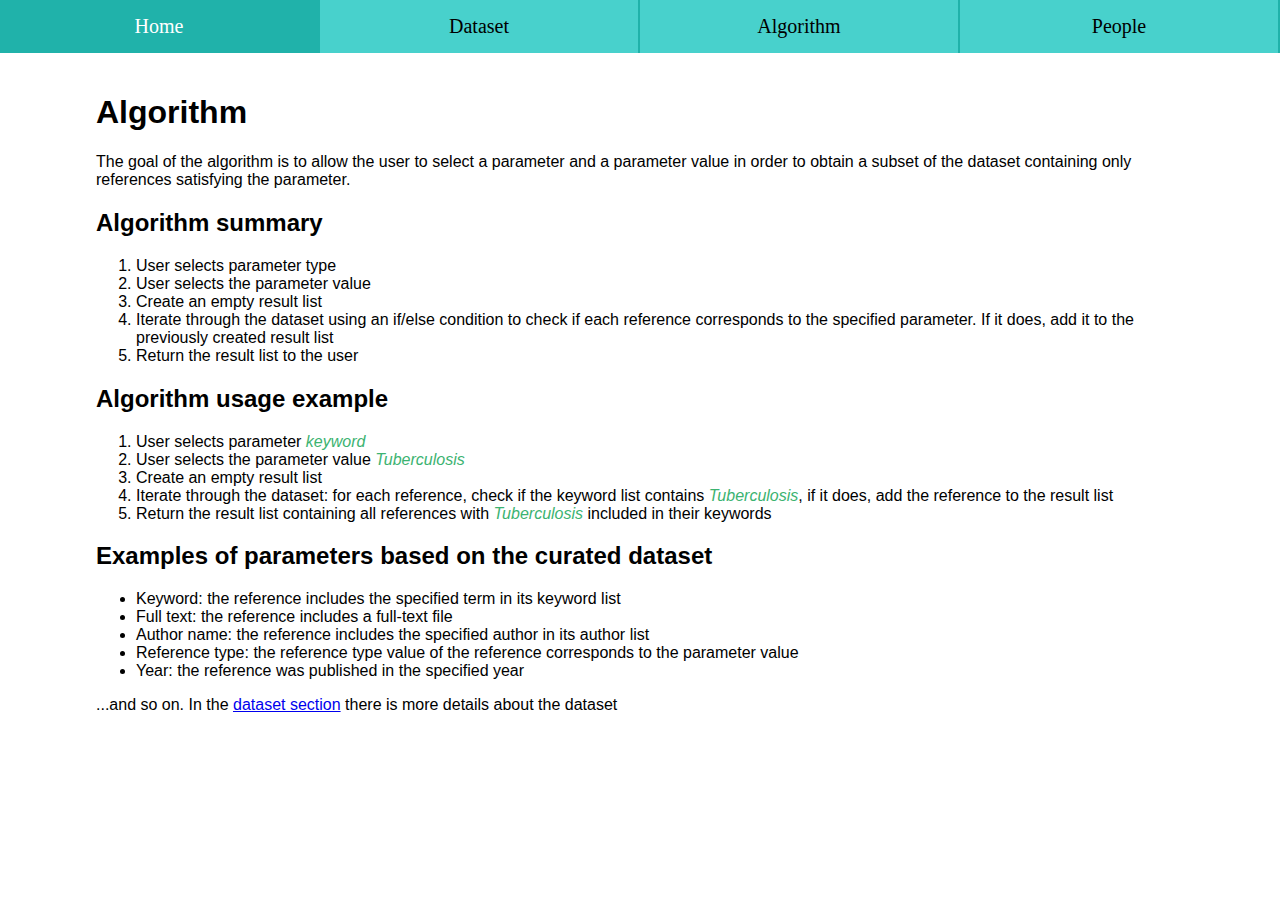
==== docs/algorithm.html @ 17ca924b "Update algorithm.html" ====
<!DOCTYPE html>
<html>

<head>
<title>Project group 5</title>
<meta charset="UTF-8">
<link type="text/css" rel ="stylesheet" href="stylesheet.css"/>
</head>
	
<div class="navbar">
<a href="index.html">Home</a>
<a href="dataset.html">Dataset</a>
<a href="algorithm.html">Algorithm</a>
<a href="people.html">People</a>
</div>

<div class="container">
<h1>Algorithm</h1>
<p>The goal of the algorithm is to allow the user to select a parameter and a parameter value in order to obtain a subset of the dataset containing only references satisfying the parameter.</p>
<h2>Algorithm summary</h2>
<ol>
	<li>User selects parameter type</li>
	<li>User selects the parameter value</li>
	<li>Create an empty result list</li>
	<li>Iterate through the dataset using an if/else condition to check if each reference corresponds to the specified parameter. If it does, add it to the previously created result list</li>
	<li>Return the result list to the user</li>
</ol>
<h2>Algorithm usage example</h2>
<ol>
	<li>User selects parameter <em style="color:MediumSeaGreen;">keyword</em></li>
	<li>User selects the parameter value <em style="color:MediumSeaGreen;">Tuberculosis</em></li>
	<li>Create an empty result list</li>
	<li>Iterate through the dataset: for each reference, check if the keyword list contains <em style="color:MediumSeaGreen;">Tuberculosis</em>, if it does, add the reference to the result list</li>
	<li>Return the result list containing all references with <em style="color:MediumSeaGreen;">Tuberculosis</em> included in their keywords</li>
</ol>
<h2>Examples of parameters based on the curated dataset</h2>
<ul>
	<li>Keyword: the reference includes the specified term in its keyword list</li>
	<li>Full text: the reference includes a full-text file</li>
	<li>Author name: the reference includes the specified author in its author list</li>
	<li>Reference type: the reference type value of the reference corresponds to the parameter value</li>
	<li>Year: the reference was published in the specified year</li>
</ul>
	<p>...and so on. In the <a href=https://squonkbadger.github.io/datathink-a3/dataset.html>dataset section</a> there is more details about the dataset</p>
</div>
---- docs/stylesheet.css ----
body {
  margin: 0;
}

.navbar {
display: flex;
background: #48D1CC;
}

.navbar a {
font-family: Georgia;
color: black;
padding: 15px;
text-decoration: none;
text-align: center;
font-size: 20px;
flex: 50%;
border-right: 2px solid #20B2AA;
}

.navbar a:hover {
background-color: #20B2AA;
color: white;
}

.container {
width: 85%;
padding: 20px 20px 20px 20px;
margin: auto;
border-radius: 10px;
}

p {
font-family: Arial;
font-size: 16px;
}

h1 {
font-family: Arial;
}

h2 {
font-family: Arial;
}

h3 {
font-family: Arial;
}

ol {
font-family: Arial;
}

ul {
font-family: Arial;
}

table, th, td {
font-family: Arial;
}
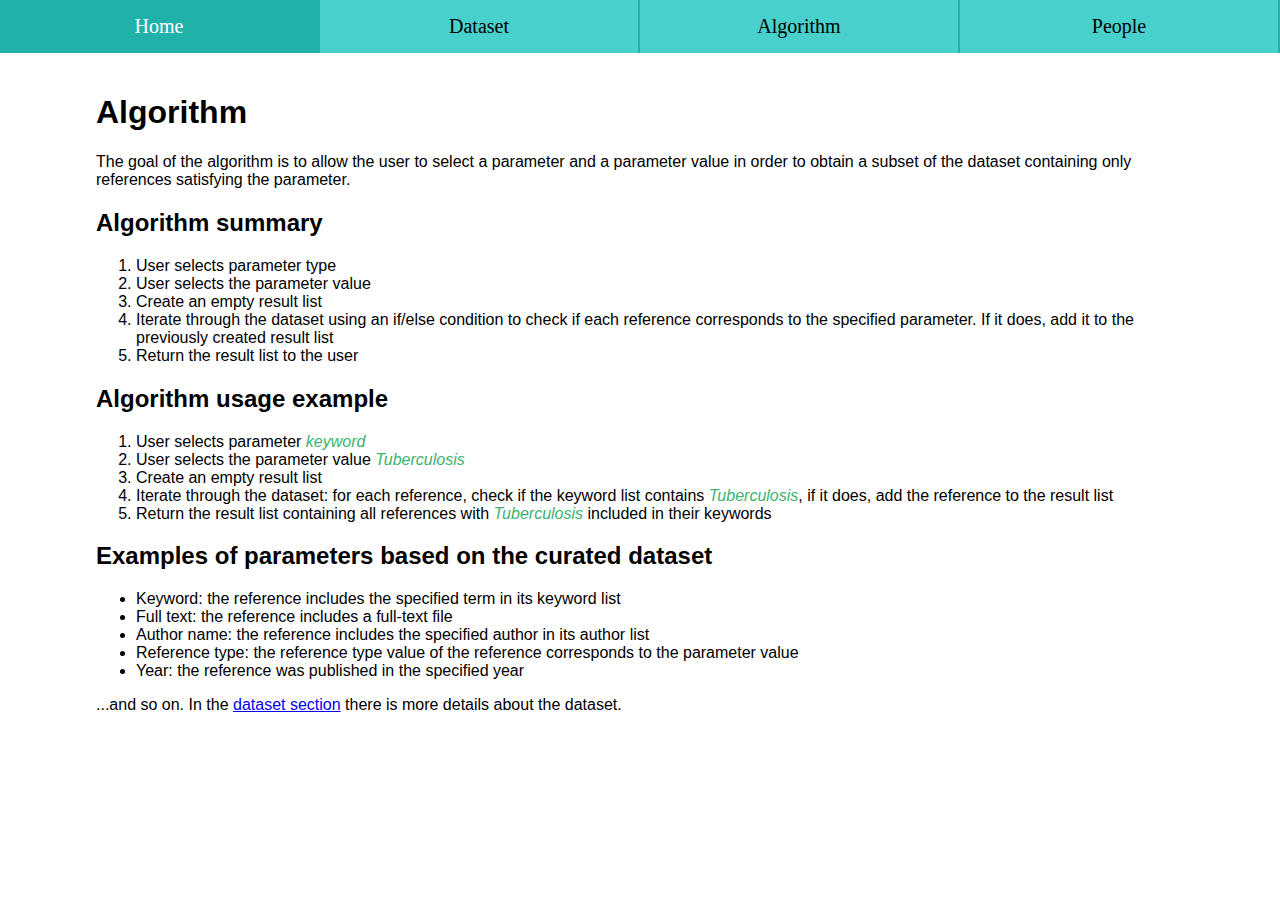
==== commit 30112752: "Update algorithm.html" ====
--- a/docs/algorithm.html
+++ b/docs/algorithm.html
@@ -41,5 +41,5 @@
 	<li>Reference type: the reference type value of the reference corresponds to the parameter value</li>
 	<li>Year: the reference was published in the specified year</li>
 </ul>
-	<p>...and so on. In the <a href=https://squonkbadger.github.io/datathink-a3/dataset.html>dataset section</a> there is more details about the dataset</p>
+	<p>...and so on. In the <a href="dataset.html">dataset section</a> there is more details about the dataset.</p>
 </div>
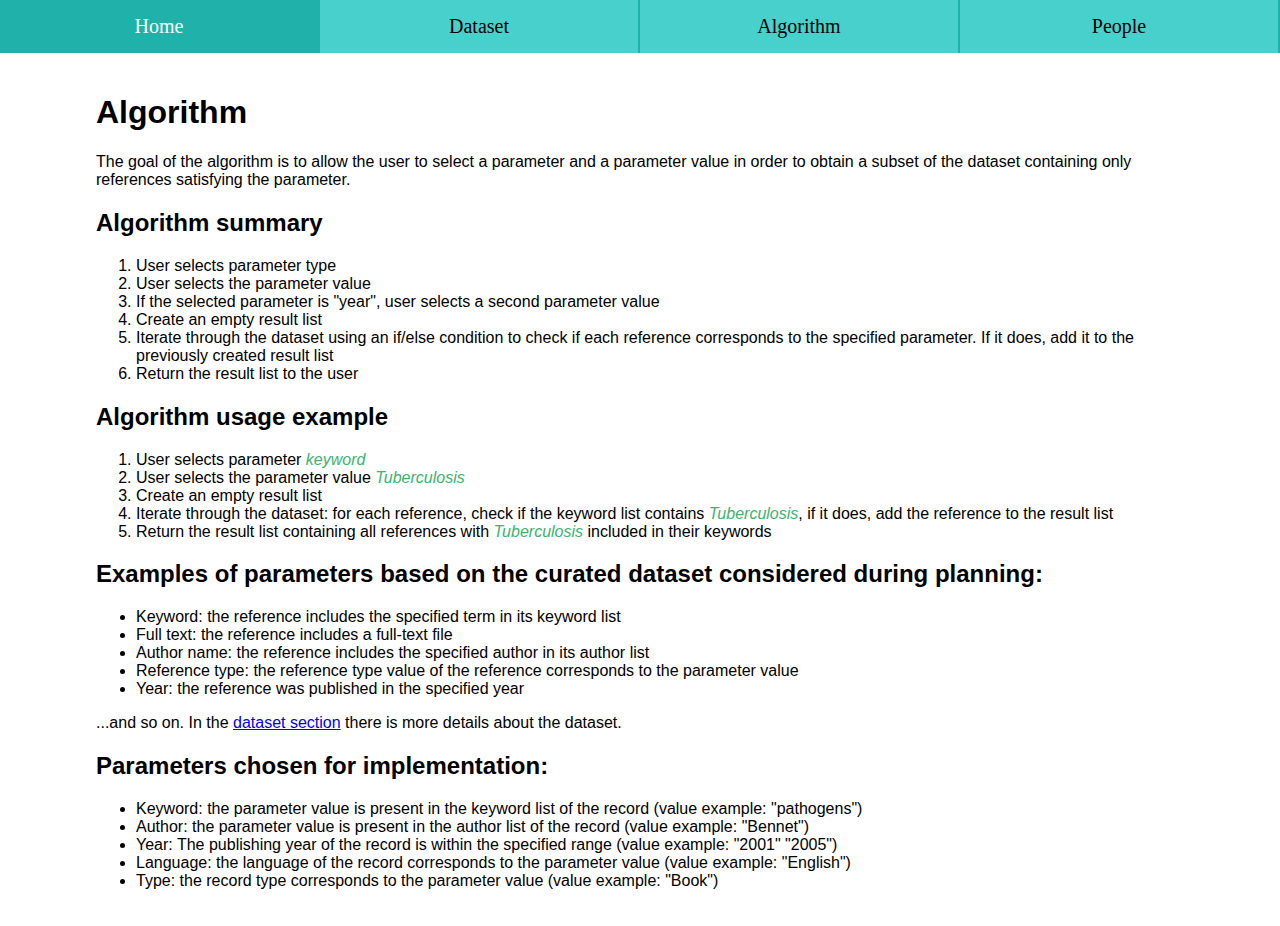
==== commit a31437d8: "Expanded to include actual parameters" ====
--- a/docs/algorithm.html
+++ b/docs/algorithm.html
@@ -21,6 +21,7 @@
 <ol>
 	<li>User selects parameter type</li>
 	<li>User selects the parameter value</li>
+	<li>If the selected parameter is "year", user selects a second parameter value</li>
 	<li>Create an empty result list</li>
 	<li>Iterate through the dataset using an if/else condition to check if each reference corresponds to the specified parameter. If it does, add it to the previously created result list</li>
 	<li>Return the result list to the user</li>
@@ -33,7 +34,7 @@
 	<li>Iterate through the dataset: for each reference, check if the keyword list contains <em style="color:MediumSeaGreen;">Tuberculosis</em>, if it does, add the reference to the result list</li>
 	<li>Return the result list containing all references with <em style="color:MediumSeaGreen;">Tuberculosis</em> included in their keywords</li>
 </ol>
-<h2>Examples of parameters based on the curated dataset</h2>
+<h2>Examples of parameters based on the curated dataset considered during planning:</h2>
 <ul>
 	<li>Keyword: the reference includes the specified term in its keyword list</li>
 	<li>Full text: the reference includes a full-text file</li>
@@ -42,4 +43,12 @@
 	<li>Year: the reference was published in the specified year</li>
 </ul>
 	<p>...and so on. In the <a href="dataset.html">dataset section</a> there is more details about the dataset.</p>
+<h2>Parameters chosen for implementation:</h2>
+<ul>
+	<li>Keyword: the parameter value is present in the keyword list of the record (value example: "pathogens")</li>
+	<li>Author: the parameter value is present in the author list of the record (value example: "Bennet")</li>
+	<li>Year: The publishing year of the record is within the specified range (value example: "2001" "2005")</li>
+	<li>Language: the language of the record corresponds to the parameter value (value example: "English")</li>
+	<li>Type: the record type corresponds to the parameter value (value example: "Book")</li>
+</ul>
 </div>
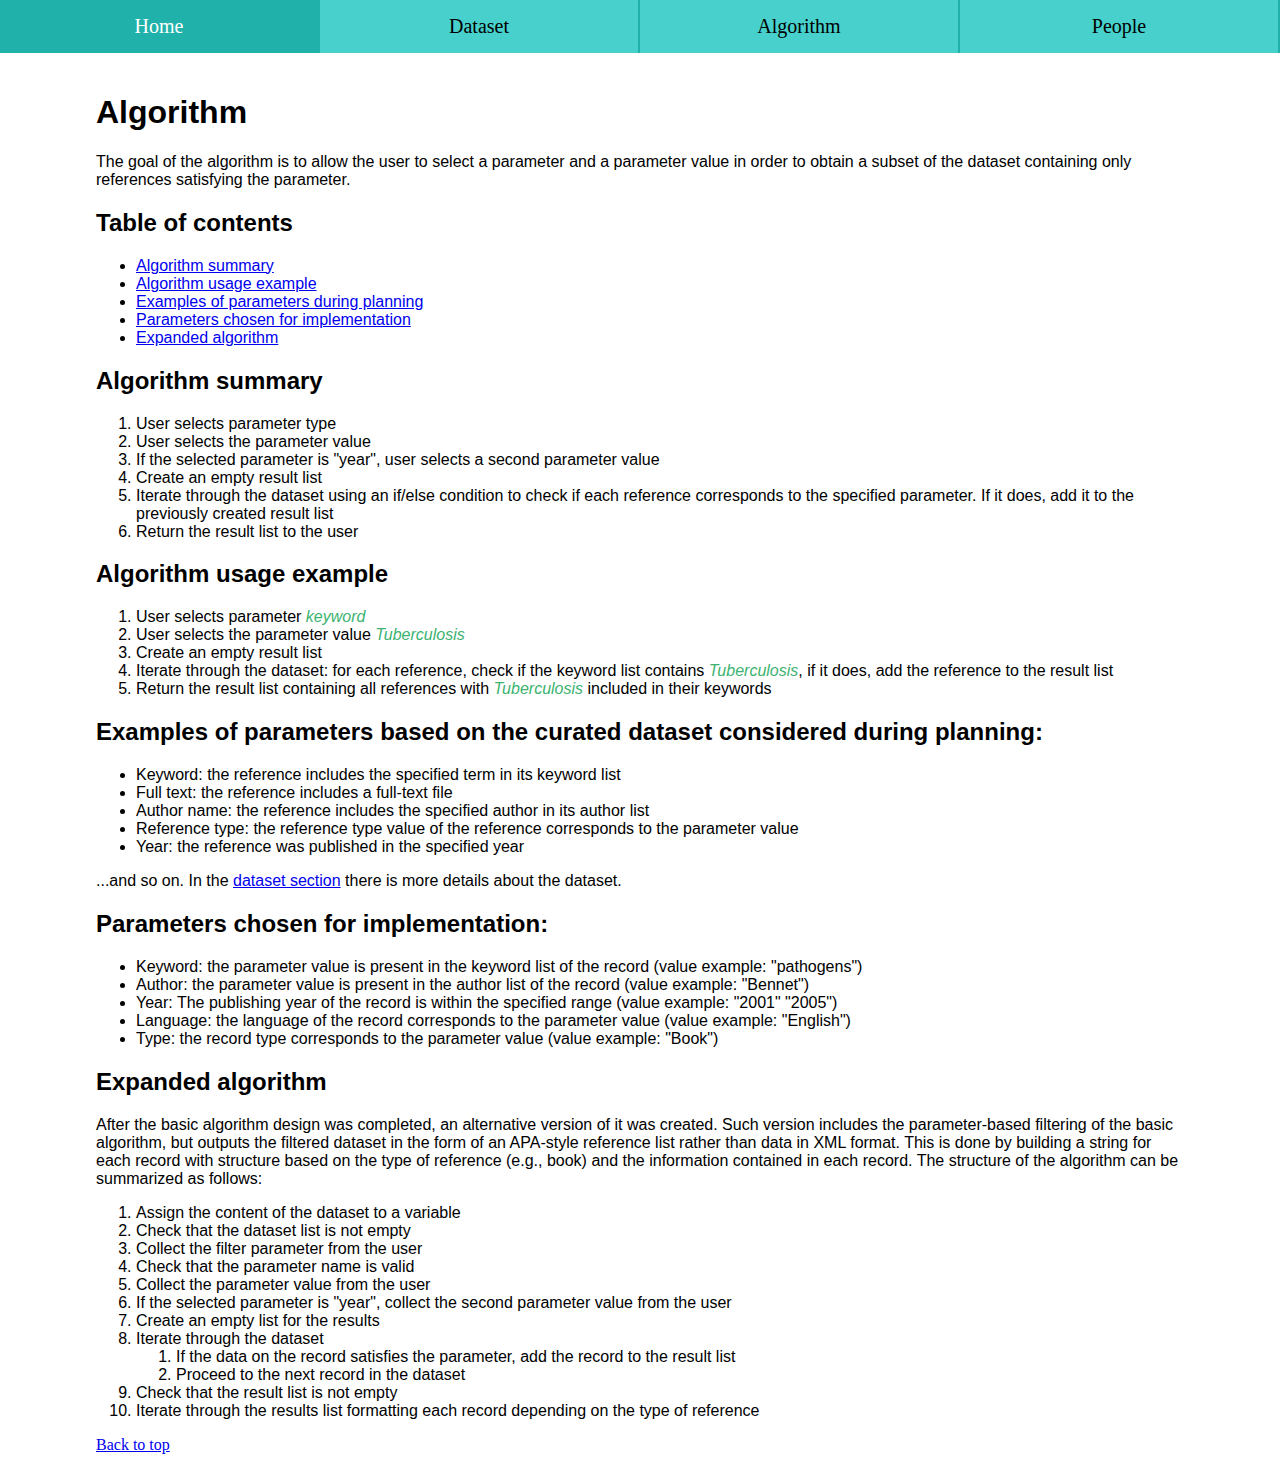
==== commit ead0ab37: "newline in biblio algorithm + expanded alg page" ====
--- a/docs/algorithm.html
+++ b/docs/algorithm.html
@@ -15,9 +15,17 @@
 </div>
 
 <div class="container">
-<h1>Algorithm</h1>
+<h1 id="top">Algorithm</h1>
 <p>The goal of the algorithm is to allow the user to select a parameter and a parameter value in order to obtain a subset of the dataset containing only references satisfying the parameter.</p>
-<h2>Algorithm summary</h2>
+<h2>Table of contents</h2>
+<ul>
+    <li><a href="#summary">Algorithm summary</a></li>
+    <li><a href="#example">Algorithm usage example</a></li>
+    <li><a href="#parameter-ideas">Examples of parameters during planning</a></li>
+    <li><a href="#parameters">Parameters chosen for implementation</a></li>
+    <li><a href="#expanded">Expanded algorithm</a></li>
+</ul>
+<h2 id="summary">Algorithm summary</h2>
 <ol>
 	<li>User selects parameter type</li>
 	<li>User selects the parameter value</li>
@@ -26,7 +34,7 @@
 	<li>Iterate through the dataset using an if/else condition to check if each reference corresponds to the specified parameter. If it does, add it to the previously created result list</li>
 	<li>Return the result list to the user</li>
 </ol>
-<h2>Algorithm usage example</h2>
+<h2 id="example">Algorithm usage example</h2>
 <ol>
 	<li>User selects parameter <em style="color:MediumSeaGreen;">keyword</em></li>
 	<li>User selects the parameter value <em style="color:MediumSeaGreen;">Tuberculosis</em></li>
@@ -34,7 +42,7 @@
 	<li>Iterate through the dataset: for each reference, check if the keyword list contains <em style="color:MediumSeaGreen;">Tuberculosis</em>, if it does, add the reference to the result list</li>
 	<li>Return the result list containing all references with <em style="color:MediumSeaGreen;">Tuberculosis</em> included in their keywords</li>
 </ol>
-<h2>Examples of parameters based on the curated dataset considered during planning:</h2>
+<h2 id="parameter-ideas">Examples of parameters based on the curated dataset considered during planning:</h2>
 <ul>
 	<li>Keyword: the reference includes the specified term in its keyword list</li>
 	<li>Full text: the reference includes a full-text file</li>
@@ -43,7 +51,7 @@
 	<li>Year: the reference was published in the specified year</li>
 </ul>
 	<p>...and so on. In the <a href="dataset.html">dataset section</a> there is more details about the dataset.</p>
-<h2>Parameters chosen for implementation:</h2>
+<h2 id="parameters">Parameters chosen for implementation:</h2>
 <ul>
 	<li>Keyword: the parameter value is present in the keyword list of the record (value example: "pathogens")</li>
 	<li>Author: the parameter value is present in the author list of the record (value example: "Bennet")</li>
@@ -51,4 +59,23 @@
 	<li>Language: the language of the record corresponds to the parameter value (value example: "English")</li>
 	<li>Type: the record type corresponds to the parameter value (value example: "Book")</li>
 </ul>
+<h2 id="expanded">Expanded algorithm</h2>
+<p>After the basic algorithm design was completed, an alternative version of it was created. Such version includes the parameter-based filtering of the basic algorithm, but outputs the filtered dataset in the form of an APA-style reference list rather than data in XML format. This is done by building a string for each record with structure based on the type of reference (e.g., book) and the information contained in each record. The structure of the algorithm can be summarized as follows:</p>
+<ol>
+    <li>Assign the content of the dataset to a variable</li>
+    <li>Check that the dataset list is not empty</li>
+    <li>Collect the filter parameter from the user</li>
+    <li>Check that the parameter name is valid</li>
+    <li>Collect the parameter value from the user</li>
+    <li>If the selected parameter is "year", collect the second parameter value from the user</li>
+    <li>Create an empty list for the results</li>
+    <li>Iterate through the dataset</li>
+    <ol>
+        <li>If the data on the record satisfies the parameter, add the record to the result list</li>
+        <li>Proceed to the next record in the dataset</li>
+    </ol>
+    <li>Check that the result list is not empty</li>
+    <li>Iterate through the results list formatting each record depending on the type of reference</li>
+</ol>
+<a href="#top">Back to top</a>
 </div>
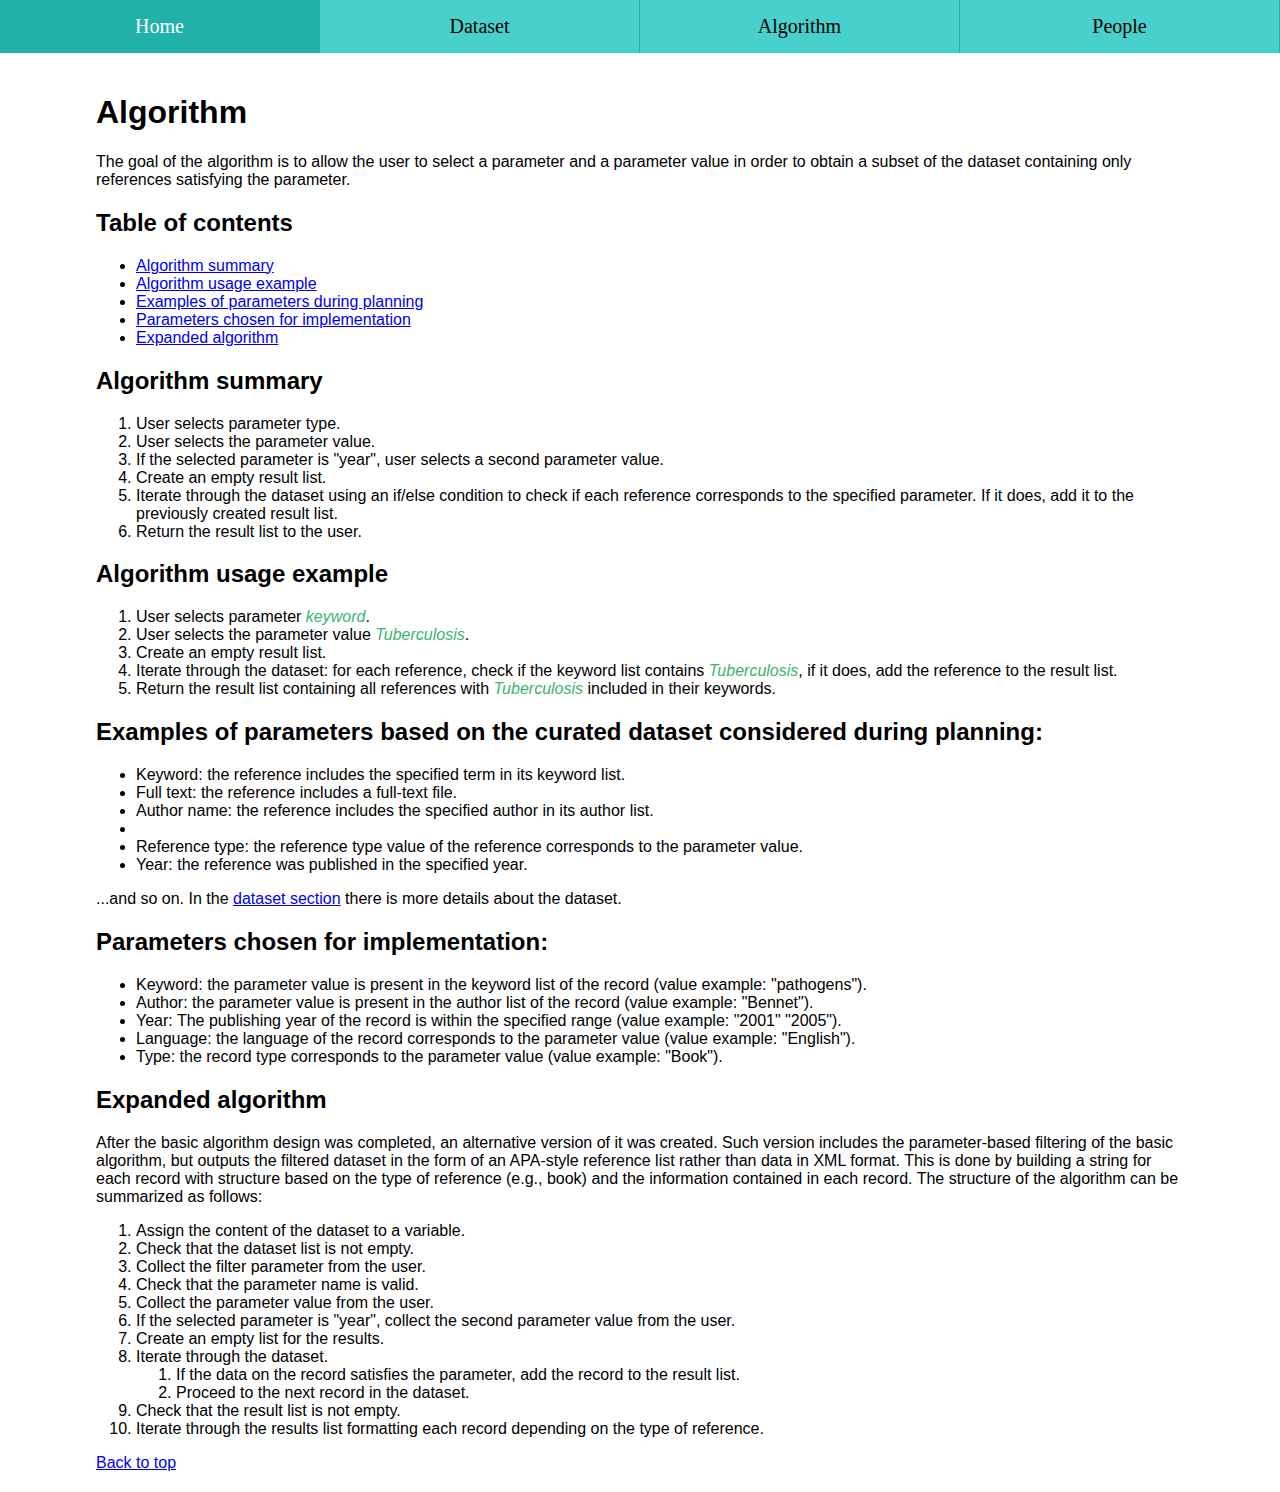
==== commit 326d9a41: "Update files" ====
--- a/docs/algorithm.html
+++ b/docs/algorithm.html
@@ -27,55 +27,55 @@
 </ul>
 <h2 id="summary">Algorithm summary</h2>
 <ol>
-	<li>User selects parameter type</li>
-	<li>User selects the parameter value</li>
-	<li>If the selected parameter is "year", user selects a second parameter value</li>
-	<li>Create an empty result list</li>
-	<li>Iterate through the dataset using an if/else condition to check if each reference corresponds to the specified parameter. If it does, add it to the previously created result list</li>
-	<li>Return the result list to the user</li>
+	<li>User selects parameter type.</li>
+	<li>User selects the parameter value.</li>
+	<li>If the selected parameter is "year", user selects a second parameter value.</li>
+	<li>Create an empty result list.</li>
+	<li>Iterate through the dataset using an if/else condition to check if each reference corresponds to the specified parameter. If it does, add it to the previously created result list.</li>
+	<li>Return the result list to the user.</li>
 </ol>
 <h2 id="example">Algorithm usage example</h2>
 <ol>
-	<li>User selects parameter <em style="color:MediumSeaGreen;">keyword</em></li>
-	<li>User selects the parameter value <em style="color:MediumSeaGreen;">Tuberculosis</em></li>
-	<li>Create an empty result list</li>
-	<li>Iterate through the dataset: for each reference, check if the keyword list contains <em style="color:MediumSeaGreen;">Tuberculosis</em>, if it does, add the reference to the result list</li>
-	<li>Return the result list containing all references with <em style="color:MediumSeaGreen;">Tuberculosis</em> included in their keywords</li>
+	<li>User selects parameter <em style="color:MediumSeaGreen;">keyword</em>.</li>
+	<li>User selects the parameter value <em style="color:MediumSeaGreen;">Tuberculosis</em>.</li>
+	<li>Create an empty result list.</li>
+	<li>Iterate through the dataset: for each reference, check if the keyword list contains <em style="color:MediumSeaGreen;">Tuberculosis</em>, if it does, add the reference to the result list.</li>
+	<li>Return the result list containing all references with <em style="color:MediumSeaGreen;">Tuberculosis</em> included in their keywords.</li>
 </ol>
 <h2 id="parameter-ideas">Examples of parameters based on the curated dataset considered during planning:</h2>
 <ul>
-	<li>Keyword: the reference includes the specified term in its keyword list</li>
-	<li>Full text: the reference includes a full-text file</li>
-	<li>Author name: the reference includes the specified author in its author list</li>
-	<li>Reference type: the reference type value of the reference corresponds to the parameter value</li>
-	<li>Year: the reference was published in the specified year</li>
+	<li>Keyword: the reference includes the specified term in its keyword list.</li>
+	<li>Full text: the reference includes a full-text file.</li>
+	<li>Author name: the reference includes the specified author in its author list.<li>
+	<li>Reference type: the reference type value of the reference corresponds to the parameter value.</li>
+	<li>Year: the reference was published in the specified year.</li>
 </ul>
 	<p>...and so on. In the <a href="dataset.html">dataset section</a> there is more details about the dataset.</p>
 <h2 id="parameters">Parameters chosen for implementation:</h2>
 <ul>
-	<li>Keyword: the parameter value is present in the keyword list of the record (value example: "pathogens")</li>
-	<li>Author: the parameter value is present in the author list of the record (value example: "Bennet")</li>
-	<li>Year: The publishing year of the record is within the specified range (value example: "2001" "2005")</li>
-	<li>Language: the language of the record corresponds to the parameter value (value example: "English")</li>
-	<li>Type: the record type corresponds to the parameter value (value example: "Book")</li>
+	<li>Keyword: the parameter value is present in the keyword list of the record (value example: "pathogens").</li>
+	<li>Author: the parameter value is present in the author list of the record (value example: "Bennet").</li>
+	<li>Year: The publishing year of the record is within the specified range (value example: "2001" "2005").</li>
+	<li>Language: the language of the record corresponds to the parameter value (value example: "English").</li>
+	<li>Type: the record type corresponds to the parameter value (value example: "Book").</li>
 </ul>
 <h2 id="expanded">Expanded algorithm</h2>
 <p>After the basic algorithm design was completed, an alternative version of it was created. Such version includes the parameter-based filtering of the basic algorithm, but outputs the filtered dataset in the form of an APA-style reference list rather than data in XML format. This is done by building a string for each record with structure based on the type of reference (e.g., book) and the information contained in each record. The structure of the algorithm can be summarized as follows:</p>
 <ol>
-    <li>Assign the content of the dataset to a variable</li>
-    <li>Check that the dataset list is not empty</li>
-    <li>Collect the filter parameter from the user</li>
-    <li>Check that the parameter name is valid</li>
-    <li>Collect the parameter value from the user</li>
-    <li>If the selected parameter is "year", collect the second parameter value from the user</li>
-    <li>Create an empty list for the results</li>
-    <li>Iterate through the dataset</li>
+    <li>Assign the content of the dataset to a variable.</li>
+    <li>Check that the dataset list is not empty.</li>
+    <li>Collect the filter parameter from the user.</li>
+    <li>Check that the parameter name is valid.</li>
+    <li>Collect the parameter value from the user.</li>
+    <li>If the selected parameter is "year", collect the second parameter value from the user.</li>
+    <li>Create an empty list for the results.</li>
+    <li>Iterate through the dataset.</li>
     <ol>
-        <li>If the data on the record satisfies the parameter, add the record to the result list</li>
-        <li>Proceed to the next record in the dataset</li>
+        <li>If the data on the record satisfies the parameter, add the record to the result list.</li>
+        <li>Proceed to the next record in the dataset.</li>
     </ol>
-    <li>Check that the result list is not empty</li>
-    <li>Iterate through the results list formatting each record depending on the type of reference</li>
+    <li>Check that the result list is not empty.</li>
+    <li>Iterate through the results list formatting each record depending on the type of reference.</li>
 </ol>
 <a href="#top">Back to top</a>
 </div>
--- a/docs/stylesheet.css
+++ b/docs/stylesheet.css
@@ -15,7 +15,7 @@
 text-align: center;
 font-size: 20px;
 flex: 50%;
-border-right: 2px solid #20B2AA;
+border-right: 1.5px solid #20B2AA;
 }
 
 .navbar a:hover {
@@ -43,10 +43,6 @@
 font-family: Arial;
 }
 
-h3 {
-font-family: Arial;
-}
-
 ol {
 font-family: Arial;
 }
@@ -55,6 +51,25 @@
 font-family: Arial;
 }
 
-table, th, td {
+table {
+font-family: Arial;
+border-spacing: 1px;
+}
+
+th, td {
+font-family: Arial;
+padding: 5px;
+}
+
+a {
 font-family: Arial;
 }
+
+tr:nth-child(even) {
+background-color: #f2f2f2;
+}
+
+th {
+  background-color: #20B2AA;
+  color: white;
+}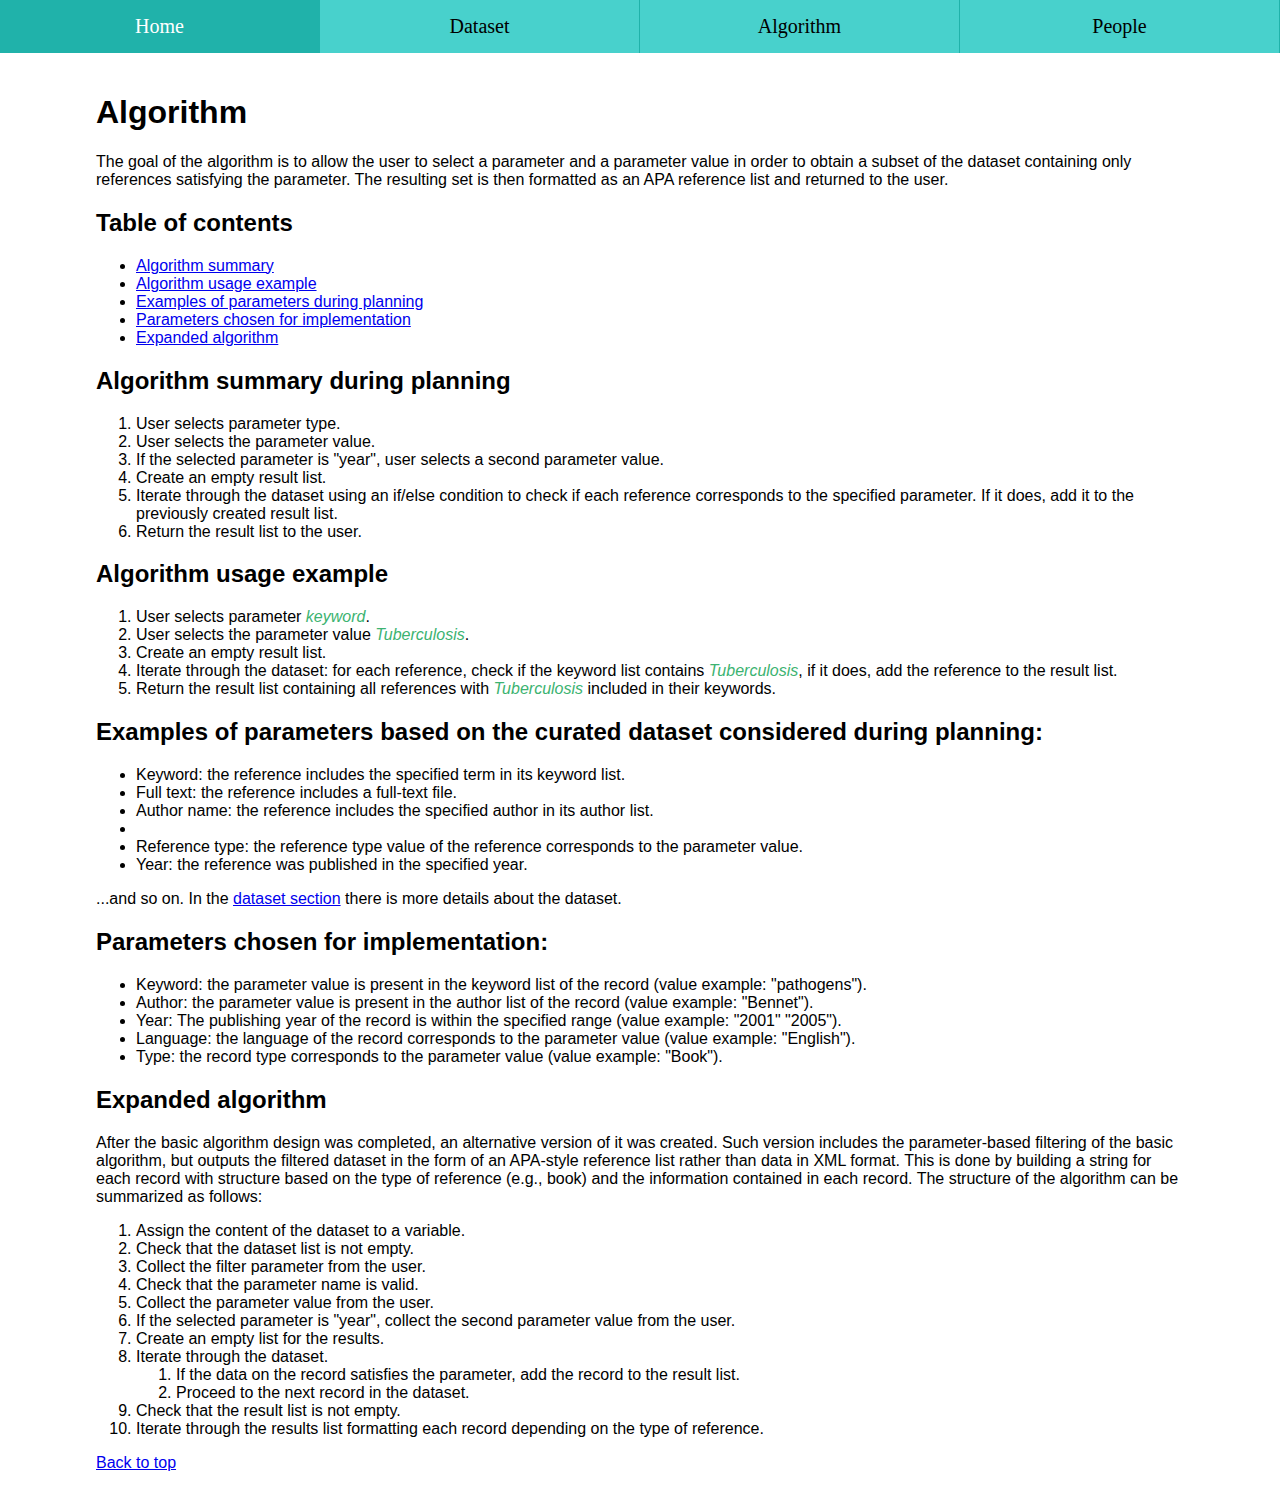
==== commit 655bf2a4: "Dataset + algorithm pages extended for accuracy" ====
--- a/docs/algorithm.html
+++ b/docs/algorithm.html
@@ -16,7 +16,7 @@
 
 <div class="container">
 <h1 id="top">Algorithm</h1>
-<p>The goal of the algorithm is to allow the user to select a parameter and a parameter value in order to obtain a subset of the dataset containing only references satisfying the parameter.</p>
+<p>The goal of the algorithm is to allow the user to select a parameter and a parameter value in order to obtain a subset of the dataset containing only references satisfying the parameter. The resulting set is then formatted as an APA reference list and returned to the user.</p>
 <h2>Table of contents</h2>
 <ul>
     <li><a href="#summary">Algorithm summary</a></li>
@@ -25,7 +25,7 @@
     <li><a href="#parameters">Parameters chosen for implementation</a></li>
     <li><a href="#expanded">Expanded algorithm</a></li>
 </ul>
-<h2 id="summary">Algorithm summary</h2>
+<h2 id="summary">Algorithm summary during planning</h2>
 <ol>
 	<li>User selects parameter type.</li>
 	<li>User selects the parameter value.</li>
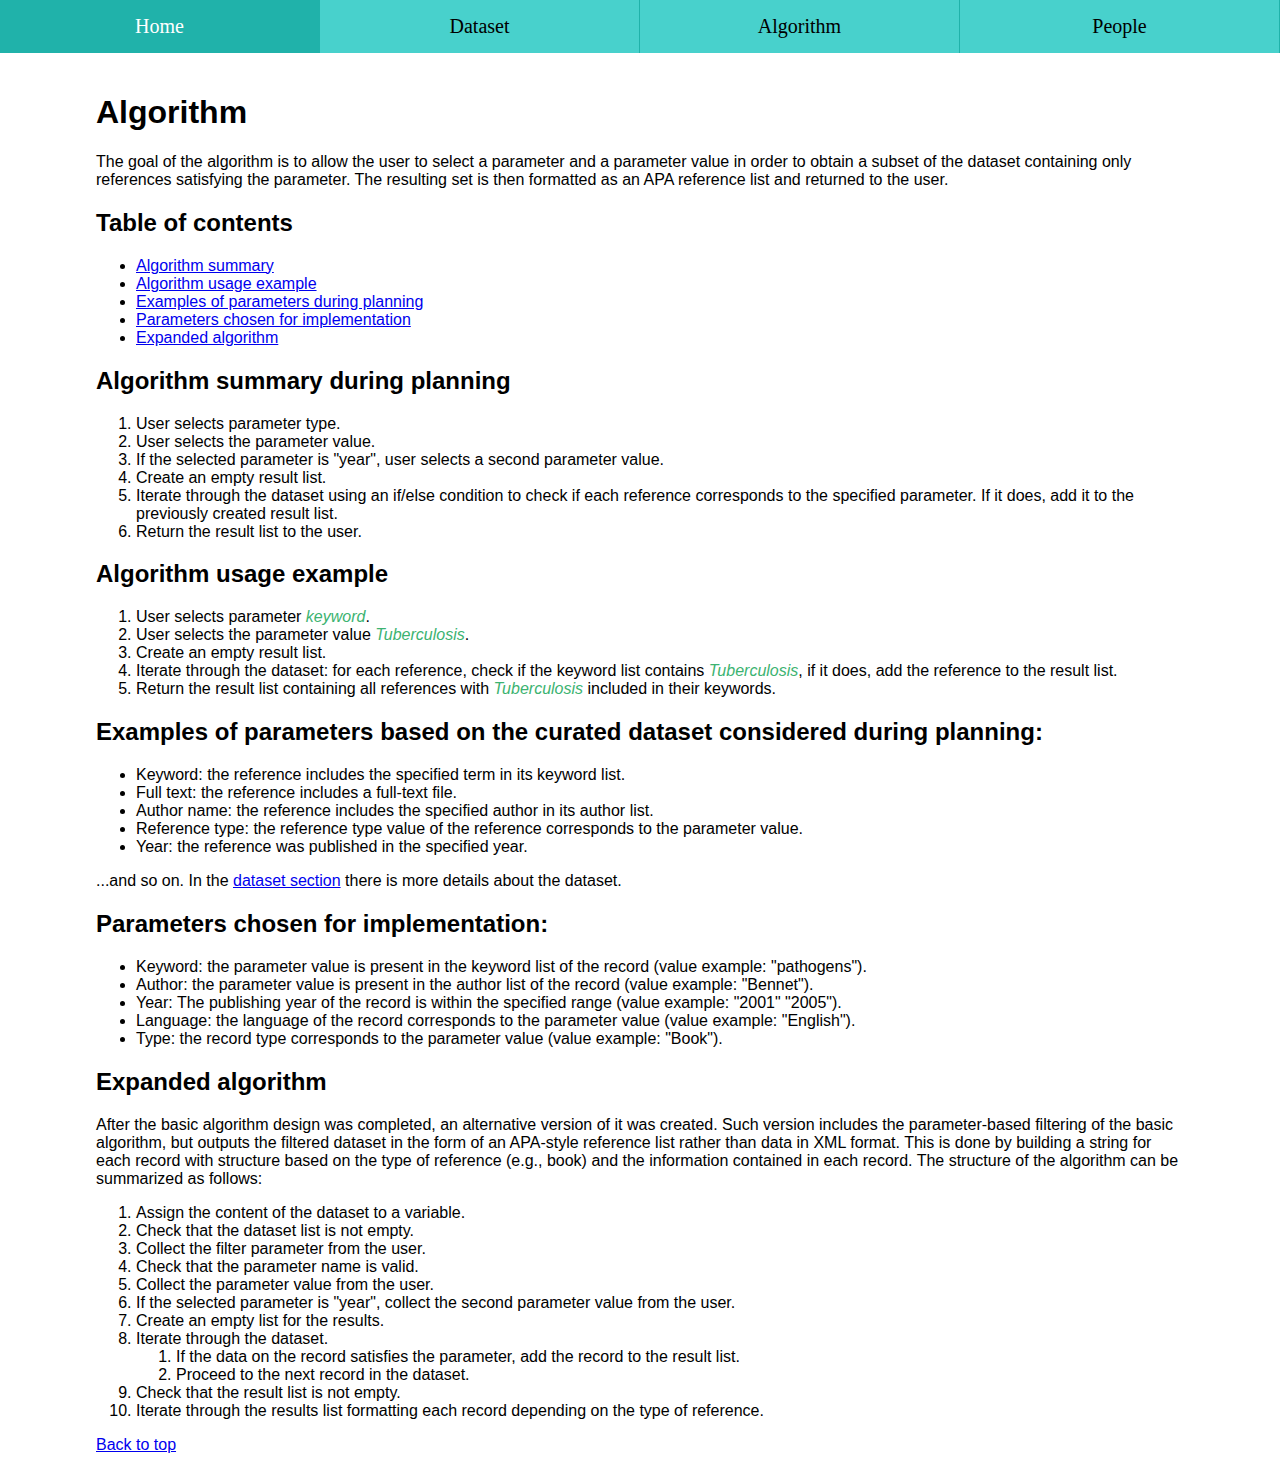
==== commit 92ffb5ae: "Update algorithm.html" ====
--- a/docs/algorithm.html
+++ b/docs/algorithm.html
@@ -46,7 +46,7 @@
 <ul>
 	<li>Keyword: the reference includes the specified term in its keyword list.</li>
 	<li>Full text: the reference includes a full-text file.</li>
-	<li>Author name: the reference includes the specified author in its author list.<li>
+	<li>Author name: the reference includes the specified author in its author list.</li>
 	<li>Reference type: the reference type value of the reference corresponds to the parameter value.</li>
 	<li>Year: the reference was published in the specified year.</li>
 </ul>
